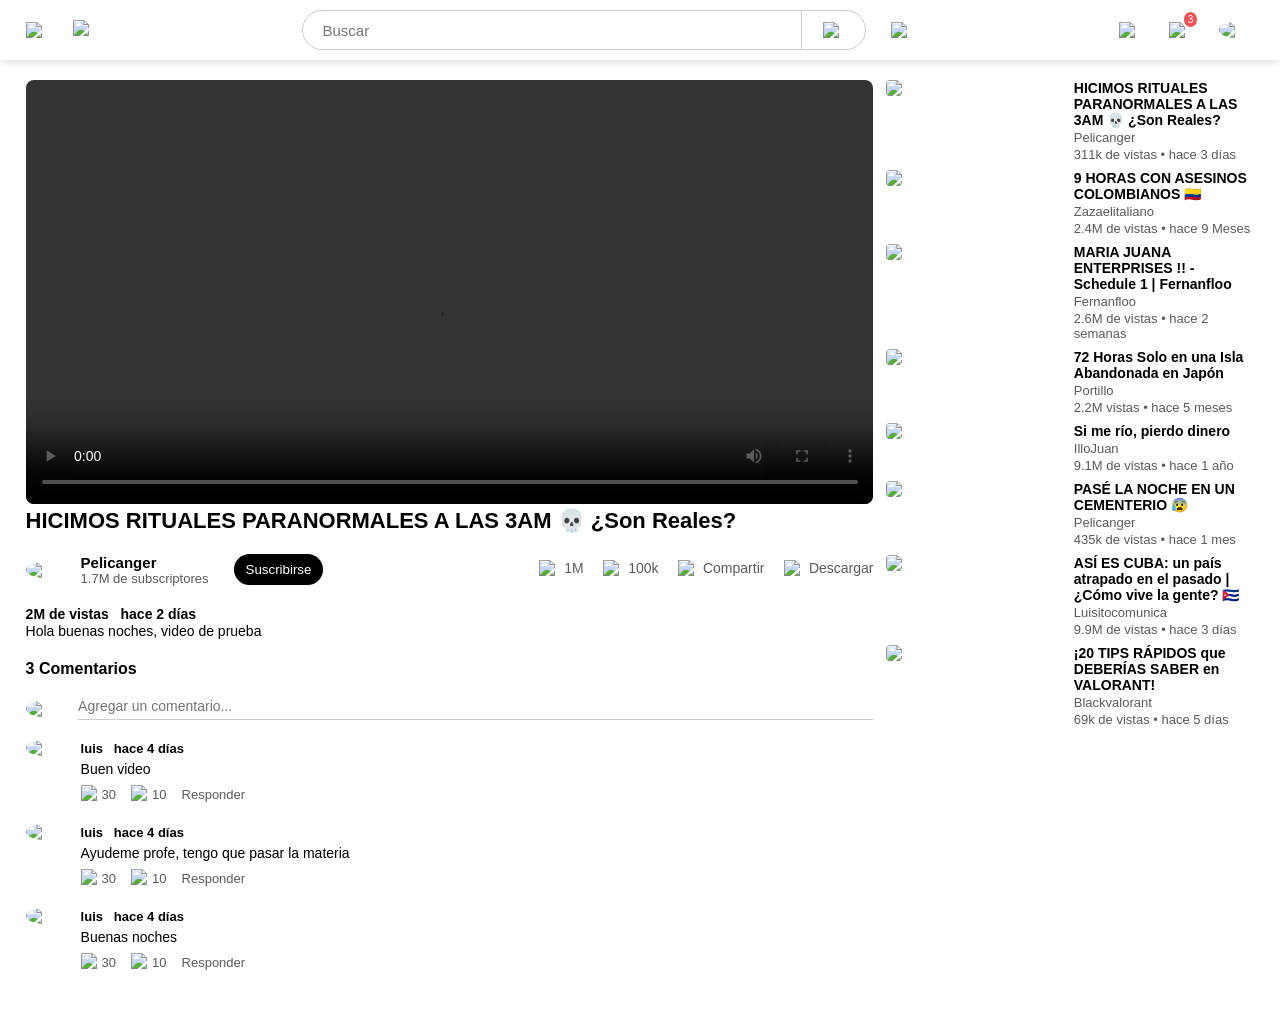
==== play-video.html @ 57f60afd "Add files via upload" ====
<!DOCTYPE html>
<html lang="en">
<head>
  <meta charset="UTF-8">
  <meta name="viewport" content="width=device-width, initial-scale=1.0">
  <title>Clon de Youtube</title>
  <link rel="stylesheet" href="style.css">
</head>
<body>
  
  <header>
    <div class="header-izquierdo">
      <img src="images/menu.png" class="menu-icon">
      <a href="index.html"><img src="images/logo.png" class="logo"></a>
    </div>
    <div class="header-medio">
      <input type="text" placeholder="Buscar" class="search-bar">
      <div class="buscar-container">
        <img src="images/buscar.png">
        <div class="tooltip">Buscar</div>
      </div>
      <div class="mic-container">
        <img src="images/microfono.png" class="mic-icon">
        <div class="tooltip">Realiza búsquedas por voz</div>
      </div> 
    </div>
    <div class="header-derecho">
      <div class="subir-container">
        <img src="images/subir-video.png">
        <div class="tooltip">Subir videos</div>
      </div>
      <div class="notificacion-container">
        <img src="images/notificacion.png">
        <div class="tooltip">Notificaciones</div>
      </div>
      <img src="images/usuario.png" class="user-icon">
    </div>
  </header>
  
  <div class="container play-container">
    <div class="play-video">
      <video controls autoplay>
        <source src="images/video.mp4" type="video/mp4">
      </video>
      <div class="etiquetas">
        <a href="#"></a> <a href="#"></a> <a href="#"></a>
      </div>
      <h3>HICIMOS RITUALES PARANORMALES A LAS 3AM 💀 ¿Son Reales?</h3>
      <div class="play-video-info">
        <div class="autor">
          <img src="images/canal-1.jpg">
          <div>
            <p>Pelicanger</p>
            <span>1.7M de subscriptores</span>
          </div>
          <button class="subscribe-btn">Suscribirse</button>
        </div>
        <div>
          <a href="#"><img src="images/like.png">1M</a>
          <a href="#"><img src="images/dislike.png">100k</a>
          <a href="#"><img src="images/compartir.png">Compartir</a>
          <a href="#"><img src="images/descargar.png">Descargar</a>
        </div>
      </div>
      <div class="video-descripcion">
        <span>2M de vistas &nbsp; hace 2 días</span>
        <p>Hola buenas noches, video de prueba</p>
      </div>
      <h4>3 Comentarios</h4>
      <div class="agregar-comentario">
        <img src="images/usuario.png">
        <input type="text" placeholder="Agregar un comentario...">
      </div>
      <div class="comentario-antiguo">
        <img src="images/usuario.png" class="user-img">
        <div>
          <span class="user-name">luis &nbsp; hace 4 días</span>
          <p>Buen video</p>
          <div class="reacciones">
            <a href="#"><img src="images/like.png"></a>
            <span>30</span>
            <a href="#"><img src="images/dislike.png"></a>
            <span>10</span>
            <span>Responder</span>
          </div>
        </div>
      </div>
      <div class="comentario-antiguo">
        <img src="images/usuario.png" class="user-img">
        <div>
          <span class="user-name">luis &nbsp; hace 4 días</span>
          <p>Ayudeme profe, tengo que pasar la materia</p>
          <div class="reacciones">
            <a href="#"><img src="images/like.png"></a>
            <span>30</span>
            <a href="#"><img src="images/dislike.png"></a>
            <span>10</span>
            <span>Responder</span>
          </div>
        </div>
      </div>
      <div class="comentario-antiguo">
        <img src="images/usuario.png" class="user-img">
        <div>
          <span class="user-name">luis &nbsp; hace 4 días</span>
          <p>Buenas noches</p>
          <div class="reacciones">
            <a href="#"><img src="images/like.png"></a>
            <span>30</span>
            <a href="#"><img src="images/dislike.png"></a>
            <span>10</span>
            <span>Responder</span>
          </div>
        </div>
      </div>


    </div>


    <div class="sidebar-derecho">
      <div class="video-derecho">
        <a href="#" class="miniatura-pequeña"><img src="images/miniatura-1.png"></a>
        <div class="video-info">
          <p class="titulo">HICIMOS RITUALES PARANORMALES A LAS 3AM 💀 ¿Son Reales?</p>
          <p class="autor">Pelicanger</p>
          <p>311k de vistas &bull; hace 3 días</p>
        </div>
      </div>
      <div class="video-derecho">
        <a href="#" class="miniatura-pequeña"><img src="images/miniatura-2.png"></a>
        <div class="video-info">
          <p class="titulo">9 HORAS CON ASESINOS COLOMBIANOS 🇨🇴</p>
          <p class="autor">Zazaelitaliano</p>
          <p>2.4M de vistas &bull; hace 9 Meses</p>
        </div>
      </div>
      <div class="video-derecho">
        <a href="#" class="miniatura-pequeña"><img src="images/miniatura-3.png"></a>
        <div class="video-info">
          <p class="titulo">MARIA JUANA ENTERPRISES !! - Schedule 1 | Fernanfloo</p>
          <p class="autor">Fernanfloo</p>
          <p>2.6M de vistas &bull; hace 2 semanas</p>
        </div>
      </div>
      <div class="video-derecho">
        <a href="#" class="miniatura-pequeña"><img src="images/miniatura-4.png"></a>
        <div class="video-info">
          <p class="titulo">72 Horas Solo en una Isla Abandonada en Japón</p>
          <p class="autor">Portillo</p>
          <p>2.2M vistas &bull; hace 5 meses</p>
        </div>
      </div>
      <div class="video-derecho">
        <a href="#" class="miniatura-pequeña"><img src="images/miniatura-5.png"></a>
        <div class="video-info">
          <p class="titulo">Si me río, pierdo dinero</p>
          <p class="autor">IlloJuan</p>
          <p>9.1M de vistas &bull; hace 1 año</p>
        </div>
      </div>
      <div class="video-derecho">
        <a href="#" class="miniatura-pequeña"><img src="images/miniatura-6.png"></a>
        <div class="video-info">
          <p class="titulo">PASÉ LA NOCHE EN UN CEMENTERIO 😰</p>
          <p class="autor">Pelicanger</p>
          <p>435k de vistas &bull; hace 1 mes</p>
        </div>
      </div>
      <div class="video-derecho">
        <a href="#" class="miniatura-pequeña"><img src="images/miniatura-7.png"></a>
        <div class="video-info">
          <p class="titulo">ASÍ ES CUBA: un país atrapado en el pasado | ¿Cómo vive la gente? 🇨🇺</p>
          <p class="autor">Luisitocomunica</p>
          <p>9.9M de vistas &bull; hace 3 días</p>
        </div>
      </div>
      <div class="video-derecho">
        <a href="#" class="miniatura-pequeña"><img src="images/miniatura-8.png"></a>
        <div class="video-info">
          <p class="titulo">¡20 TIPS RÁPIDOS que DEBERÍAS SABER en VALORANT!</p>
          <p class="autor">Blackvalorant</p>
          <p>69k de vistas &bull; hace 5 días</p>
        </div>
      </div>
    </div>
  </div>


  <script src="script.js"></script>

</body>
</html>
---- style.css ----
* {
  margin: 0;
  padding: 0;
  box-sizing: border-box;
  font-family: Arial;
}
a {
  text-decoration: none;
  color: #5a5a5a;
}
img {
  cursor: pointer;
}
header {
  display: flex;
  align-items: center;
  background-color: #fff;  
  padding: 10px 2%;
  position: sticky;
  top: 0;
  z-index: 100;
  box-shadow: 0 0 10px rgba(0,0,0,0.2);
}
.header-izquierdo, .header-medio, .header-derecho {
  display: flex;
  align-items: center;
}
.header-medio {
  flex: 1;
  justify-content: center;
}
.menu-icon {
  width: 22px;
  margin-right: 25px;
}
.logo {
  width: 120px;
  margin-right: 25px;
}
.header-derecho img {
  width: 25px;
}
.header-derecho .user-icon {
  width: 35px;
  border-radius: 50%;
  margin-right: 0;
}
.header-medio .mic-icon {
  width: 16px;
}
.search-bar {
  flex: 1;
  max-width: 500px;
  height: 40px;
  border: 1px solid #ccc;
  outline: none;
  padding-left: 20px;
  border-top-left-radius: 30px;
  border-bottom-left-radius: 30px;
  font-size: 15px;
  width: 0;
}
.buscar-container img {
  width: 20px;
}
.buscar-container {
  width: 65px;
  height: 40px;
  border: 1px solid #ccc;
  border-top-right-radius: 30px;
  border-bottom-right-radius: 30px;
  margin-left: -1px;
  cursor: pointer;
}
.buscar-container,
.mic-container,
.subir-container,
.notificacion-container {
  position: relative;
  display: flex;
  align-items: center;
  justify-content: center;
  height: 40px;
  margin-right: 25px;
}
.tooltip {
  position: absolute;
  bottom: -60px;
  background-color: #ed5358;
  color: #fff;
  font-size: 12px;
  padding: 9px 6px;
  border-radius: 4px;
  opacity: 0;
  pointer-events: none;
  white-space: nowrap;
  transition: opacity 0.15s;
}
.buscar-container:hover .tooltip,
.mic-container:hover .tooltip,
.notificacion-container:hover .tooltip,
.subir-container:hover .tooltip {
  opacity: 1;
}
.notificacion-container::after {
  position: absolute;
  content: '3';
  padding: 2px 4px;
  border-radius: 50%;
  background-color: #ed5358;
  color: #fff;
  font-size: 10px;
  right: -5px;
  top: 0;
  border: 2px solid #fff;
}

/* ----------Medidas del contenedor, sidebar, y main-content------- */
.container {
  padding: 0px 2%;
  display: flex;
  justify-content: space-between;
  flex-wrap: wrap;
}
.sidebar {
  background-color: #fff;
  flex-basis: 15%;
  position: sticky;
  top: 80px;
  z-index: 10;
  height: 88vh;
  overflow-y: auto;
  overflow-x: hidden;
  scrollbar-color: #09f transparent;
}
.sidebar:hover {
  scrollbar-width: thin;
}
.sidebar:not(hover) {
  scrollbar-width: none;
}
.main-content {
  flex-basis: 83%;
}

/* --------sidebar-------- */
.enlaces-nav a {
  display: flex;
  align-items: center;
  margin-bottom: 20px;
  width: fit-content;
  font-size: 14px;
}
.enlaces-nav a img {
  width: 25px;
  margin-right: 20px;
}
.enlaces-nav a:first-child {
  color: red;
}
.enlaces-nav hr {
  border: 0;
  height: 1px;
  background-color: #ccc;
  width: 11em;
}
.canales-suscritos a {
  display: flex;
  align-items: center;
  width: fit-content;
  margin-bottom: 20px;
  font-size: 14px;
}
.canales-suscritos a img {
  width: 30px;
  border-radius: 50%;
  margin-right: 20px;
}
.canales-suscritos h3 {
  font-size: 12px;
  color: #5a5a5a;
  margin: 15px 0;
}
.small-sidebar {
  flex-basis: 5%;
}
.small-sidebar h3 {
  display: none;
}
.small-sidebar a p {
  display: none;
}
.small-sidebar hr {
  width: 2em;
  margin-bottom: 20px;
}

/* --------main-content-------- */
.enlaces-ayuda {
  height: 60px;
  position: fixed;
  top: 60px;
  background-color: #fff;
  z-index: 10;
  display: flex;
  align-items: center;
  white-space: nowrap;
  width: 100%;
  margin-left: -9px;
}
.enlaces-ayuda a {
  background-color: #eee;
  padding: 6px 9px;
  border-radius: 4px;
  font-size: 14px;
  margin-right: 10px;
}
.enlaces-ayuda a:first-child {
  background-color: #000;
  color: #fff;
}
.oculto {
  display: none;
}
.main-largo {
  flex-basis: 93%;
}
.main-largo .oculto {
  display: inline-block;
}

/* --------lista-de-videos-------- */
.lista-videos {
  display: grid;
  grid-template-columns: repeat(auto-fit, minmax(260px, 1fr));
  column-gap: 15px;
  row-gap: 40px;
  margin-top: 80px;
}
.lista-videos .miniatura {
  width: 100%;
  border-radius: 8px;
}
.video-perfil {
  display: flex;
  align-items: flex-start;
  margin-top: 5px;
}
.video-perfil img {
  width: 35px;
  border-radius: 50%;
  margin-right: 10px;
}
.video-info {
  font-size: 13px;
  color: #5a5a5a;
}
.video-info .titulo {
  font-size: 14px;
  color: #000;
  font-weight: 600;
}
.video-info .autor {
  margin: 2px 0;
}
.miniatura-container {
  position: relative;
}
.miniatura-container div {
  position: absolute;
  bottom: 12px;
  right: 6px;
  font-size: 12px;
  background-color: #000;
  color: #fff;
  border-radius: 4px;
  padding: 2px 4px;
}
.miniatura {
  transition: transform 0.3s;
}
.miniatura:hover {
  transform: scale(1.05);
}

/* ------media queries para pantallas pequeñas---- */
@media (max-width: 700px) {
  .sidebar {
    display: none;
  }
  .main-content {
    flex-basis: 100%;
  }
  .enlaces-ayuda {
    margin-left: 0;
  }
  .lista-videos .miniatura {
    transform: none;
  }
  .menu-icon {
    display: none;
  }
}

/* ------play-video-pagina---- */
.play-container {
  padding: 20px 2%;
}
.play-video {
  flex-basis: 69%;
}
.sidebar-derecho {
  flex-basis: 30%;
}
.play-video video {
  width: 100%;
  border-radius: 8px;
}
.video-derecho {
  display: flex;
  justify-content: space-between;
  margin-bottom: 8px;
}
.video-derecho img {
  width: 100%;
  border-radius: 4px;
}
.video-derecho .miniatura-pequeña {
  flex-basis: 49%;
}
.video-derecho .video-info {
  flex-basis: 49%;
}
.play-video .etiquetas a {
  color: #0000ff;
  font-size: 13px;
}
.play-video h3 {
  font-size: 22px;
}
.play-video-info {
  display: flex;
  align-items: center;
  justify-content: space-between;
  flex-wrap: wrap;
  margin: 20px 0;
}
.play-video-info a {
  display: inline-flex;
  align-items: center;
  margin-left: 15px;
  font-size: 14px;
}
.play-video-info a img {
  width: 20px;
  margin-right: 5px;
}
.autor {
  display: flex;
  align-items: center;
  color: #5a5a5a;
  font-size: 13px;
}
.autor img {
  width: 40px;
  border-radius: 50%;
  margin-right: 15px;
}
.autor div p {
  color: #000;
  font-weight: 600;
  font-size: 15px;
}
.subscribe-btn {
  margin-left: 25px;
  background-color: #000;
  color: #fff;
  border: 0;
  padding: 8px 12px;
  border-radius: 20px;
  cursor: pointer;
}
.suscrito {
  background-color: #ed5358;
}
.video-descripcion {
  margin: 20px 0;
  font-size: 14px;
}
.video-descripcion span {
  font-weight: 600;
  margin-bottom: 5px;
}
.video-descripcion p {
  line-height: 18px;
}
.agregar-comentario {
  margin: 20px 0;
  display: flex;
  align-items: center;
}
.agregar-comentario img {
  border-radius: 50%;
  width: 40px;
  margin-right: 15px;
}
.agregar-comentario input {
  border: 0;
  outline: none;
  border-bottom: 1px solid #ccc;
  padding-bottom: 5px;
  width: 100%;
  font-size: 14px;
}
.comentario-antiguo {
  display: flex;
  align-items: flex-start;
  font-size: 14px;
  margin: 20px 0;
}
.comentario-antiguo .user-img {
  width: 40px;
  border-radius: 50%;
  margin-right: 15px;
}
.comentario-antiguo .user-name {
  color: #000;
  font-weight: 600;
}
.comentario-antiguo p {
  margin: 5px 0;
}
.comentario-antiguo .reacciones {
  display: flex;
  align-items: center;
  margin-top: 8px;
}
.comentario-antiguo .reacciones a img {
  margin-right: 5px;
  width: 20px;
}
.comentario-antiguo span {
  margin-right: 15px;
  color: #5a5a5a;
  font-size: 13px;
}

/* --------media query para play-video.html--------- */
@media (max-width: 700px) {
  .play-video, .sidebar-derecho {
    flex-basis: 100%;
  }
  .play-container {
    padding: 0 2%;
  }
  .play-video h3 {
    font-size: 18px;
    margin-top: 5px;
  }
  .play-video-info a {
    margin-left: 0;
    margin-top: 20px;
    margin-right: 20px;
  }
  .video-descripcion {
    font-size: 13px;
  }
  .comentario-antiguo {
    font-size: 13px ;
  }
}
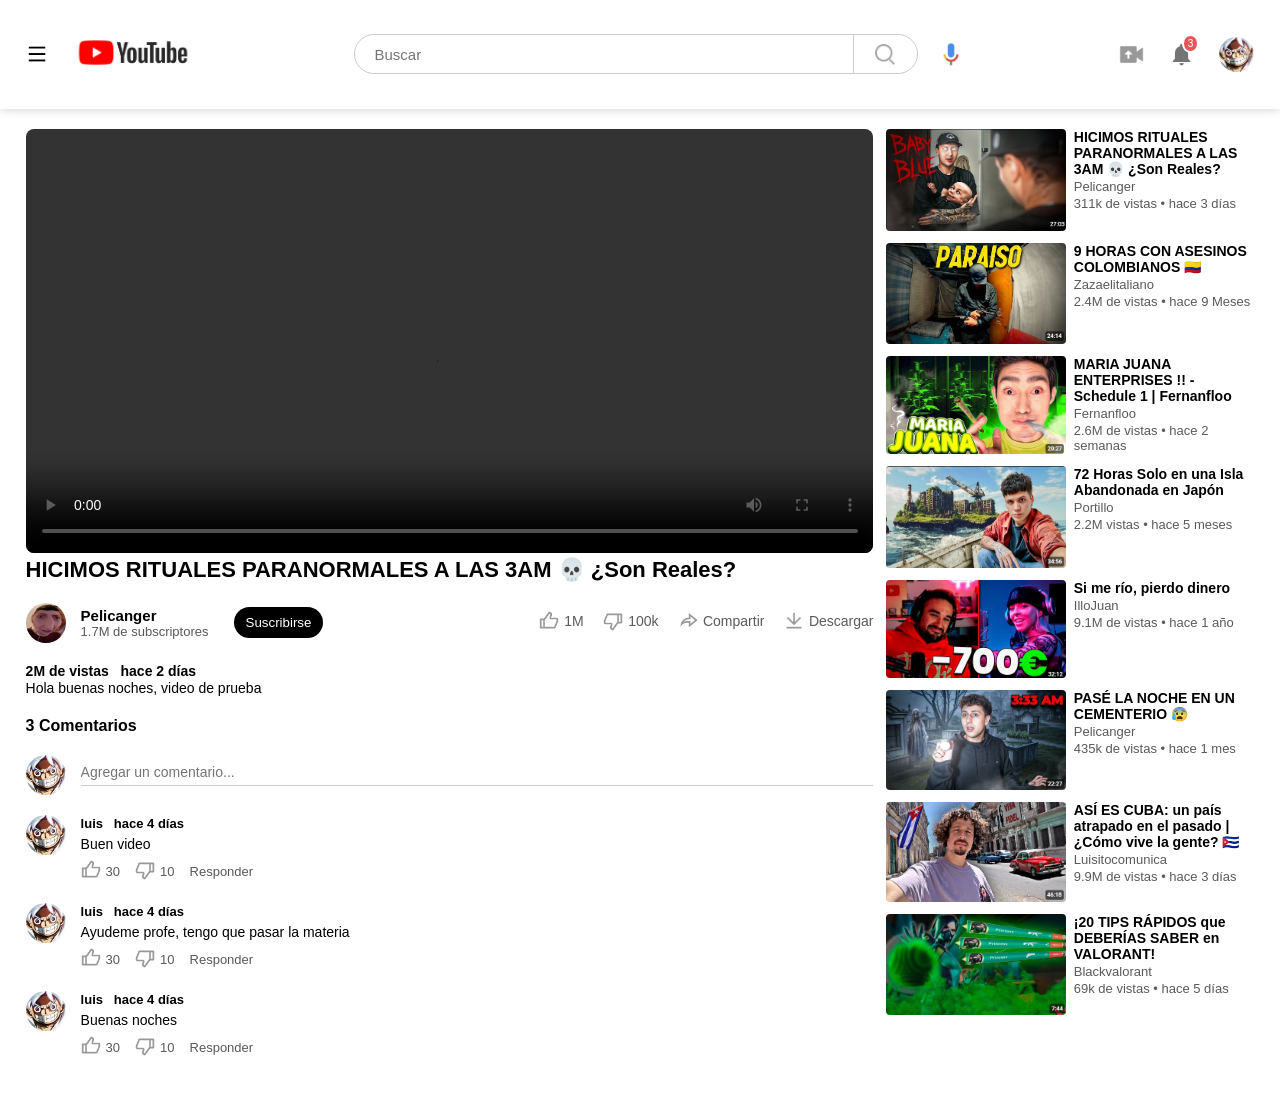
==== commit 47b90e8a: "Add files via upload" ====
--- a/play-video.html
+++ b/play-video.html
@@ -1,13 +1,15 @@
 <!DOCTYPE html>
 <html lang="en">
+
 <head>
   <meta charset="UTF-8">
   <meta name="viewport" content="width=device-width, initial-scale=1.0">
   <title>Clon de Youtube</title>
   <link rel="stylesheet" href="style.css">
 </head>
+
 <body>
-  
+
   <header>
     <div class="header-izquierdo">
       <img src="images/menu.png" class="menu-icon">
@@ -22,7 +24,7 @@
       <div class="mic-container">
         <img src="images/microfono.png" class="mic-icon">
         <div class="tooltip">Realiza búsquedas por voz</div>
-      </div> 
+      </div>
     </div>
     <div class="header-derecho">
       <div class="subir-container">
@@ -36,11 +38,11 @@
       <img src="images/usuario.png" class="user-icon">
     </div>
   </header>
-  
+
   <div class="container play-container">
     <div class="play-video">
       <video controls autoplay>
-        <source src="images/video.mp4" type="video/mp4">
+        <source src="images/minivideo.mp4" type="video/mp4">
       </video>
       <div class="etiquetas">
         <a href="#"></a> <a href="#"></a> <a href="#"></a>
@@ -190,4 +192,5 @@
   <script src="script.js"></script>
 
 </body>
+
 </html>
--- a/style.css
+++ b/style.css
@@ -4,50 +4,71 @@
   box-sizing: border-box;
   font-family: Arial;
 }
+
 a {
   text-decoration: none;
   color: #5a5a5a;
 }
+
 img {
   cursor: pointer;
 }
+
 header {
   display: flex;
   align-items: center;
-  background-color: #fff;  
+  background-color: #fff;
   padding: 10px 2%;
   position: sticky;
   top: 0;
   z-index: 100;
-  box-shadow: 0 0 10px rgba(0,0,0,0.2);
-}
-.header-izquierdo, .header-medio, .header-derecho {
-  display: flex;
-  align-items: center;
-}
+  box-shadow: 0 0 10px rgba(0, 0, 0, 0.2);
+}
+
+
+.fullscreen {
+  width: 100%;
+  height: auto;
+  display: block;
+}
+
+
+.header-izquierdo,
+.header-medio,
+.header-derecho {
+  display: flex;
+  align-items: center;
+}
+
 .header-medio {
   flex: 1;
   justify-content: center;
 }
+
 .menu-icon {
   width: 22px;
   margin-right: 25px;
 }
+
 .logo {
   width: 120px;
   margin-right: 25px;
 }
+
 .header-derecho img {
   width: 25px;
 }
+
 .header-derecho .user-icon {
   width: 35px;
   border-radius: 50%;
   margin-right: 0;
 }
+
 .header-medio .mic-icon {
   width: 16px;
 }
+
 .search-bar {
   flex: 1;
   max-width: 500px;
@@ -60,9 +81,11 @@
   font-size: 15px;
   width: 0;
 }
+
 .buscar-container img {
   width: 20px;
 }
+
 .buscar-container {
   width: 65px;
   height: 40px;
@@ -72,6 +95,7 @@
   margin-left: -1px;
   cursor: pointer;
 }
+
 .buscar-container,
 .mic-container,
 .subir-container,
@@ -83,6 +107,7 @@
   height: 40px;
   margin-right: 25px;
 }
+
 .tooltip {
   position: absolute;
   bottom: -60px;
@@ -96,12 +121,14 @@
   white-space: nowrap;
   transition: opacity 0.15s;
 }
+
 .buscar-container:hover .tooltip,
 .mic-container:hover .tooltip,
 .notificacion-container:hover .tooltip,
 .subir-container:hover .tooltip {
   opacity: 1;
 }
+
 .notificacion-container::after {
   position: absolute;
   content: '3';
@@ -122,6 +149,7 @@
   justify-content: space-between;
   flex-wrap: wrap;
 }
+
 .sidebar {
   background-color: #fff;
   flex-basis: 15%;
@@ -133,12 +161,15 @@
   overflow-x: hidden;
   scrollbar-color: #09f transparent;
 }
+
 .sidebar:hover {
   scrollbar-width: thin;
 }
+
 .sidebar:not(hover) {
   scrollbar-width: none;
 }
+
 .main-content {
   flex-basis: 83%;
 }
@@ -151,19 +182,23 @@
   width: fit-content;
   font-size: 14px;
 }
+
 .enlaces-nav a img {
   width: 25px;
   margin-right: 20px;
 }
+
 .enlaces-nav a:first-child {
   color: red;
 }
+
 .enlaces-nav hr {
   border: 0;
   height: 1px;
   background-color: #ccc;
   width: 11em;
 }
+
 .canales-suscritos a {
   display: flex;
   align-items: center;
@@ -171,25 +206,31 @@
   margin-bottom: 20px;
   font-size: 14px;
 }
+
 .canales-suscritos a img {
   width: 30px;
   border-radius: 50%;
   margin-right: 20px;
 }
+
 .canales-suscritos h3 {
   font-size: 12px;
   color: #5a5a5a;
   margin: 15px 0;
 }
+
 .small-sidebar {
   flex-basis: 5%;
 }
+
 .small-sidebar h3 {
   display: none;
 }
+
 .small-sidebar a p {
   display: none;
 }
+
 .small-sidebar hr {
   width: 2em;
   margin-bottom: 20px;
@@ -208,6 +249,7 @@
   width: 100%;
   margin-left: -9px;
 }
+
 .enlaces-ayuda a {
   background-color: #eee;
   padding: 6px 9px;
@@ -215,16 +257,20 @@
   font-size: 14px;
   margin-right: 10px;
 }
+
 .enlaces-ayuda a:first-child {
   background-color: #000;
   color: #fff;
 }
+
 .oculto {
   display: none;
 }
+
 .main-largo {
   flex-basis: 93%;
 }
+
 .main-largo .oculto {
   display: inline-block;
 }
@@ -237,35 +283,43 @@
   row-gap: 40px;
   margin-top: 80px;
 }
+
 .lista-videos .miniatura {
   width: 100%;
   border-radius: 8px;
 }
+
 .video-perfil {
   display: flex;
   align-items: flex-start;
   margin-top: 5px;
 }
+
 .video-perfil img {
   width: 35px;
   border-radius: 50%;
   margin-right: 10px;
 }
+
 .video-info {
   font-size: 13px;
   color: #5a5a5a;
 }
+
 .video-info .titulo {
   font-size: 14px;
   color: #000;
   font-weight: 600;
 }
+
 .video-info .autor {
   margin: 2px 0;
 }
+
 .miniatura-container {
   position: relative;
 }
+
 .miniatura-container div {
   position: absolute;
   bottom: 12px;
@@ -276,9 +330,11 @@
   border-radius: 4px;
   padding: 2px 4px;
 }
+
 .miniatura {
   transition: transform 0.3s;
 }
+
 .miniatura:hover {
   transform: scale(1.05);
 }
@@ -288,15 +344,19 @@
   .sidebar {
     display: none;
   }
+
   .main-content {
     flex-basis: 100%;
   }
+
   .enlaces-ayuda {
     margin-left: 0;
   }
+
   .lista-videos .miniatura {
     transform: none;
   }
+
   .menu-icon {
     display: none;
   }
@@ -306,38 +366,48 @@
 .play-container {
   padding: 20px 2%;
 }
+
 .play-video {
   flex-basis: 69%;
 }
+
 .sidebar-derecho {
   flex-basis: 30%;
 }
+
 .play-video video {
   width: 100%;
   border-radius: 8px;
 }
+
 .video-derecho {
   display: flex;
   justify-content: space-between;
   margin-bottom: 8px;
 }
+
 .video-derecho img {
   width: 100%;
   border-radius: 4px;
 }
+
 .video-derecho .miniatura-pequeña {
   flex-basis: 49%;
 }
+
 .video-derecho .video-info {
   flex-basis: 49%;
 }
+
 .play-video .etiquetas a {
   color: #0000ff;
   font-size: 13px;
 }
+
 .play-video h3 {
   font-size: 22px;
 }
+
 .play-video-info {
   display: flex;
   align-items: center;
@@ -345,32 +415,38 @@
   flex-wrap: wrap;
   margin: 20px 0;
 }
+
 .play-video-info a {
   display: inline-flex;
   align-items: center;
   margin-left: 15px;
   font-size: 14px;
 }
+
 .play-video-info a img {
   width: 20px;
   margin-right: 5px;
 }
+
 .autor {
   display: flex;
   align-items: center;
   color: #5a5a5a;
   font-size: 13px;
 }
+
 .autor img {
   width: 40px;
   border-radius: 50%;
   margin-right: 15px;
 }
+
 .autor div p {
   color: #000;
   font-weight: 600;
   font-size: 15px;
 }
+
 .subscribe-btn {
   margin-left: 25px;
   background-color: #000;
@@ -380,30 +456,37 @@
   border-radius: 20px;
   cursor: pointer;
 }
+
 .suscrito {
   background-color: #ed5358;
 }
+
 .video-descripcion {
   margin: 20px 0;
   font-size: 14px;
 }
+
 .video-descripcion span {
   font-weight: 600;
   margin-bottom: 5px;
 }
+
 .video-descripcion p {
   line-height: 18px;
 }
+
 .agregar-comentario {
   margin: 20px 0;
   display: flex;
   align-items: center;
 }
+
 .agregar-comentario img {
   border-radius: 50%;
   width: 40px;
   margin-right: 15px;
 }
+
 .agregar-comentario input {
   border: 0;
   outline: none;
@@ -412,33 +495,40 @@
   width: 100%;
   font-size: 14px;
 }
+
 .comentario-antiguo {
   display: flex;
   align-items: flex-start;
   font-size: 14px;
   margin: 20px 0;
 }
+
 .comentario-antiguo .user-img {
   width: 40px;
   border-radius: 50%;
   margin-right: 15px;
 }
+
 .comentario-antiguo .user-name {
   color: #000;
   font-weight: 600;
 }
+
 .comentario-antiguo p {
   margin: 5px 0;
 }
+
 .comentario-antiguo .reacciones {
   display: flex;
   align-items: center;
   margin-top: 8px;
 }
+
 .comentario-antiguo .reacciones a img {
   margin-right: 5px;
   width: 20px;
 }
+
 .comentario-antiguo span {
   margin-right: 15px;
   color: #5a5a5a;
@@ -447,25 +537,32 @@
 
 /* --------media query para play-video.html--------- */
 @media (max-width: 700px) {
-  .play-video, .sidebar-derecho {
+
+  .play-video,
+  .sidebar-derecho {
     flex-basis: 100%;
   }
+
   .play-container {
     padding: 0 2%;
   }
+
   .play-video h3 {
     font-size: 18px;
     margin-top: 5px;
   }
+
   .play-video-info a {
     margin-left: 0;
     margin-top: 20px;
     margin-right: 20px;
   }
+
   .video-descripcion {
     font-size: 13px;
   }
+
   .comentario-antiguo {
-    font-size: 13px ;
+    font-size: 13px;
   }
 }
